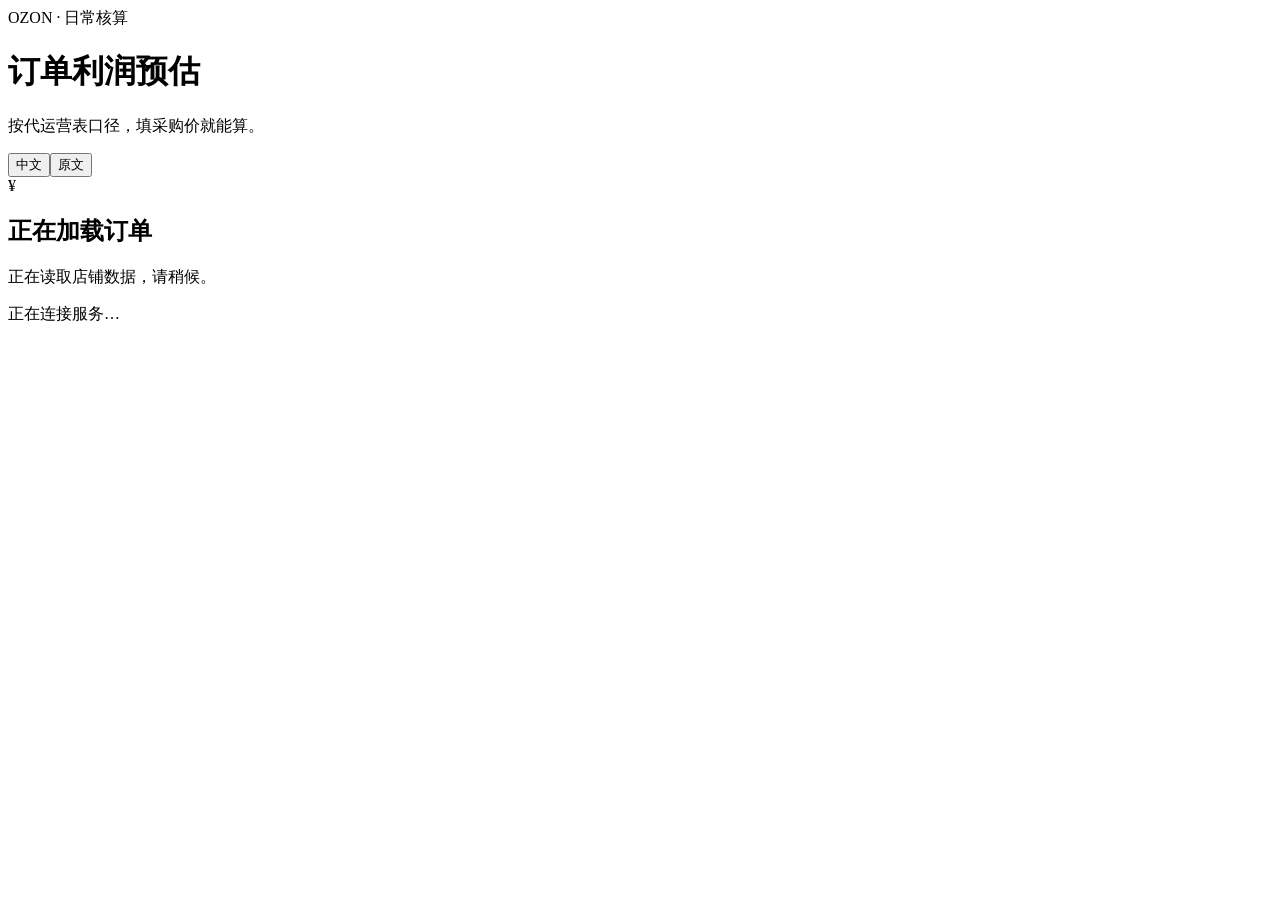
==== web/index.html @ 78f1442b "Prefer measured weights when estimating split parcels" ====
<!doctype html>
<html lang="zh-CN"><head><meta charset="utf-8"><meta name="viewport" content="width=device-width, initial-scale=1, viewport-fit=cover"><meta name="theme-color" content="#f5f6f8"><title>OZON 订单利润</title><link rel="stylesheet" href="/ozon-profit/assets/style.css?v=20261106-dispatch-plan"><link rel="stylesheet" href="/ozon-profit/assets/compass.css?v=20261101-shop-picker"></head>
<body><div class="shell"><header><div><span class="eyebrow">OZON · 日常核算</span><h1>订单利润<span class="tag">预估</span></h1><p>按代运营表口径，填采购价就能算。</p></div><div class="header-actions"><div class="language-switch" role="group" aria-label="商品标题语言"><button type="button" data-title-language="zh" aria-pressed="true">中文</button><button type="button" data-title-language="ru" aria-pressed="false">原文</button></div><button id="refresh" class="secondary" hidden>刷新订单</button></div></header>
<div id="notice" role="status" class="notice" hidden></div>
<section id="gate" class="gate"><div class="gate-icon">¥</div><h2>正在加载订单</h2><p>正在读取店铺数据，请稍候。</p><p id="gate-status" class="muted">正在连接服务…</p></section>
<main id="workspace" hidden>
<section class="stats" aria-label="核算概况"><div class="cost-stat"><button id="cost-open" type="button" class="cost-stat-button" aria-haspopup="dialog" aria-controls="cost-dialog" aria-label="查看采购成本明细"><span class="stat-label-full"><span>采购成本</span><i class="stat-action-pill">明细 ↗</i></span><span class="stat-label-mobile">采购成本</span><strong id="cost-card-total">—</strong><small>累计已填 · 点击查看</small></button></div><div class="daily-stat"><span class="stat-label-full">预计销售额</span><span class="stat-label-mobile">预计销售额</span><strong id="sales-total">—</strong><small id="sales-detail">有效订单 · 按当前筛选</small></div><div class="daily-stat"><span class="stat-label-full">预估利润合计</span><span class="stat-label-mobile">预估利润</span><strong id="total">—</strong><small id="profit-detail">已取消 / 退货不计入</small></div><div class="daily-stat"><span class="stat-label-full">预估利润率</span><span class="stat-label-mobile">预估利润率</span><strong id="home-margin">—</strong><small>同批已核算有效包裹</small></div><div class="daily-stat"><span class="stat-label-full">近7日均单量</span><span class="stat-label-mobile">7日日均</span><strong id="daily-average">—</strong><small id="daily-detail">正在读取统计…</small></div></section>
<div class="compass-entry"><p id="mobile-statistics-note" class="mobile-statistics-note"></p><button id="compass-open" type="button"><svg class="compass-entry-icon" viewBox="0 0 20 20" fill="none" aria-hidden="true"><circle cx="10" cy="10" r="7.5" stroke="currentColor" stroke-width="1.6"/><path d="M12.8 7.2L11 11l-3.8 1.8L9 9l3.8-1.8z" stroke="currentColor" stroke-width="1.5" stroke-linejoin="round"/></svg><span>数据罗盘</span><i class="compass-entry-arrow" aria-hidden="true">↗</i></button></div>
<p id="statistics-note" class="statistics-note" role="status"></p>
<section class="toolbar"><div class="tabs" role="group" aria-label="核算状态"><button data-state="" class="active">全部</button><button data-state="incomplete">待填写 <span id="pending" class="tab-count">—</span></button><button data-state="ready">已计算 <span id="ready" class="tab-count">—</span></button></div><div class="filters"><label class="sr-only" for="shop">店铺</label><select id="shop"><option value="">全部店铺</option></select><label class="sr-only" for="date">下单日期</label><input type="date" id="date" title="按下单日期筛选"><label class="sr-only" for="search">搜索订单或商品</label><input type="search" id="search" placeholder="搜索中文、原文、货号或订单"></div></section>
<div class="list-head"><span id="count">正在读取订单…</span><label class="cancelled-filter"><input id="cancelled-only" type="checkbox" autocomplete="off" aria-controls="orders"><span>仅看已取消</span></label></div><section id="orders" aria-live="polite"></section><p class="footnote">金额均为人民币。订单状态约每 5 分钟同步，页面每分钟自动刷新；详情显示最近同步时间。日均分别按所选店铺近 7 个和近 30 个自然日计算，含今天、含零单日，拆包去重、取消单不计，不受日期和搜索筛选影响。中文标题为翻译参考，可切换原文核对；状态按 OZON 主状态和子状态展示。利润为预估，最多显示最近 500 个包裹。</p></main></div>
<dialog id="cost-dialog" class="cost-dialog" aria-labelledby="cost-dialog-title">
  <div class="dialog-head">
    <div><span class="eyebrow">采购核算</span><h2 id="cost-dialog-title">采购成本明细</h2></div>
    <button id="cost-close" type="button" class="icon-button" aria-label="关闭成本明细">×</button>
  </div>
  <div class="dialog-body">
    <div class="cost-top-bar">
      <form id="cost-filter" class="cost-filter">
        <div class="cost-period-tabs" role="group" aria-label="时间范围">
          <button type="button" data-cost-period="all" class="active" aria-pressed="true">全部</button>
          <button type="button" data-cost-period="today" aria-pressed="false">今天</button>
          <button type="button" data-cost-period="week" aria-pressed="false">近 7 天</button>
          <button type="button" data-cost-period="month" aria-pressed="false">本月</button>
          <button type="button" data-cost-period="custom" aria-pressed="false">自定义</button>
        </div>
        <label class="sr-only" for="cost-period">时间范围<select id="cost-period"><option value="all">全部时间</option><option value="today">今天</option><option value="week">近 7 天</option><option value="month">本月</option><option value="custom">自定义日期</option></select></label>
        <div id="cost-date-fields" class="cost-range-picker" hidden>
          <button id="cost-range-edit" type="button" class="cost-range-edit" aria-expanded="false">选择起止日期</button>
          <div id="cost-calendar" class="cost-calendar" hidden>
            <div class="cost-calendar-head">
              <button id="cost-month-prev" type="button" aria-label="上一个月">‹</button>
              <strong id="cost-calendar-month"></strong>
              <button id="cost-month-next" type="button" aria-label="下一个月">›</button>
            </div>
            <div class="cost-calendar-week" aria-hidden="true"><span>一</span><span>二</span><span>三</span><span>四</span><span>五</span><span>六</span><span>日</span></div>
            <div id="cost-calendar-days" class="cost-calendar-days"></div>
            <div class="cost-calendar-foot">
              <p id="cost-calendar-hint"></p>
              <button id="cost-single-day" type="button" class="cost-single-day" hidden>只查该日</button>
            </div>
          </div>
        </div>
      </form>
      <p id="cost-scope" class="cost-scope">全部时间 · 按下单日期统计</p>
    </div>
    <div class="cost-summary-card">
      <div class="cost-dialog-total"><span>采购成本合计</span><strong id="purchase-total">—</strong><small id="purchase-total-note">正在读取采购成本…</small></div>
      <div class="cost-breakdown"><div><span>有效订单采购成本</span><strong id="purchase-active">—</strong><small>正常履约包裹已填成本</small></div><div class="cost-cancelled"><span>取消 / 退货采购成本</span><strong id="purchase-cancelled">—</strong><small>已计入左侧采购成本合计</small></div></div>
    </div>
    <p class="cost-note">含已取消、退货订单的已填采购成本（按采购单价 × 数量汇总，未填项不按零估算）。</p><p id="cost-error" class="cost-error" role="status" hidden></p>
    <section class="cost-orders-section"><div class="cost-orders-head"><h3>关联订单与商品</h3><span id="cost-orders-meta" class="cost-orders-meta"></span></div><div id="cost-orders"></div><div class="cost-pagination"><button id="cost-prev" type="button" class="secondary">上一页</button><span id="cost-page"></span><button id="cost-next" type="button" class="secondary">下一页</button></div></section>
  </div>
  <div class="dialog-actions cost-dialog-actions"><button id="cost-done" type="button">完成</button></div>
</dialog>
<dialog id="detail" aria-labelledby="detail-title"><form id="edit-form" autocomplete="off"><div class="dialog-head"><div><span id="detail-shop" class="eyebrow"></span><h2 id="detail-title">填写采购价</h2></div><button type="button" id="close" class="icon-button" aria-label="关闭详情">×</button></div><div class="dialog-body"><p id="order-status" class="order-status"></p><div id="product-fields"></div><section class="input-section"><h3>包裹费用</h3><div class="field-grid"><div class="weight-field"><label for="weight">整包计费重量 · 克</label><input id="weight" type="number" min="0.01" step="any" inputmode="decimal" autocomplete="off" readonly><small id="api-weight"></small><small id="weight-reuse-note" class="purchase-reuse-note" hidden></small><button id="weight-suggestion" type="button" class="suggestion" hidden></button><label class="weight-mode"><input id="weight-custom" type="checkbox" autocomplete="off">按实际称重修改</label></div><label>货代费 · 元<input id="forwarder" type="number" min="0" step="any" inputmode="decimal" value="2"><small>按整个包裹收取一次</small></label></div><div id="weight-confirm-row" class="weight-confirm" hidden><label><input id="weight-confirm" type="checkbox" autocomplete="off"><span id="weight-confirm-text"></span></label></div><details id="parcel-comparison" class="parcel-comparison" hidden>
  <summary><span>实际发货方式</span><span id="parcel-summary" class="parcel-summary" aria-live="polite"></span></summary>
  <div class="parcel-content">
    <p class="parcel-heading">各方案运费＋货代费</p>
    <div id="parcel-plans" class="parcel-plans"></div>
    <div id="parcel-weight-area" hidden>
      <p class="parcel-heading">拆后每包实称重量 · 克</p>
      <div id="parcel-weights" class="parcel-weights"></div>
    </div>
    <p id="parcel-note" class="parcel-note"></p>
  </div>
</details>
<details><summary>调整核算参数</summary><div class="field-grid"><label>运费档位<select id="template"><option value="auto">自动选择 · 按售价与重量</option></select></label><label>合计扣费率 · %<input id="rate" type="number" min="0" max="99.99" step="any" inputmode="decimal" placeholder="按匹配档位自动取值"></label><label>其他成本 · 元<input id="other" type="number" min="0" step="any" inputmode="decimal" value="0"></label></div></details></section><section class="result"><div class="result-head"><div><span id="profit-title">本包裹预估利润</span><strong id="profit">—</strong></div><span id="margin" class="margin"></span></div><div id="breakdown"></div><p id="calc-note"></p></section><p class="muted model-note">公式：核算售价 − 采购成本 − 运费 − 平台合计扣费 − 货代费 − 其他成本。取消或退货订单请另外确认，当前预估不代表最终到账。</p></div><div class="dialog-actions"><span id="save-status" role="status">修改后请保存</span><button id="save" type="submit">保存核算</button></div></form></dialog>
<dialog id="image-viewer" class="image-viewer" aria-label="商品大图"><div class="image-viewer-head"><span id="image-caption"></span><button type="button" id="image-close" class="icon-button" aria-label="关闭大图">×</button></div><div id="image-stage" class="image-stage"><img id="large-image" alt="商品大图" referrerpolicy="no-referrer"></div><p id="image-error" class="notice" hidden>图片加载失败，可点“打开原图”重试。</p><div class="image-viewer-actions"><span>点图片可放大，再次点击适应屏幕</span><button type="button" id="image-zoom" class="secondary" aria-pressed="false">放大</button><a id="image-original" target="_blank" rel="noopener noreferrer" referrerpolicy="no-referrer">打开原图 ↗</a></div></dialog>
<script src="/ozon-profit/assets/app.js?v=20261106-dispatch-confirm" defer></script><script src="/ozon-profit/assets/compass.js?v=20261105-product-status" defer></script></body></html>
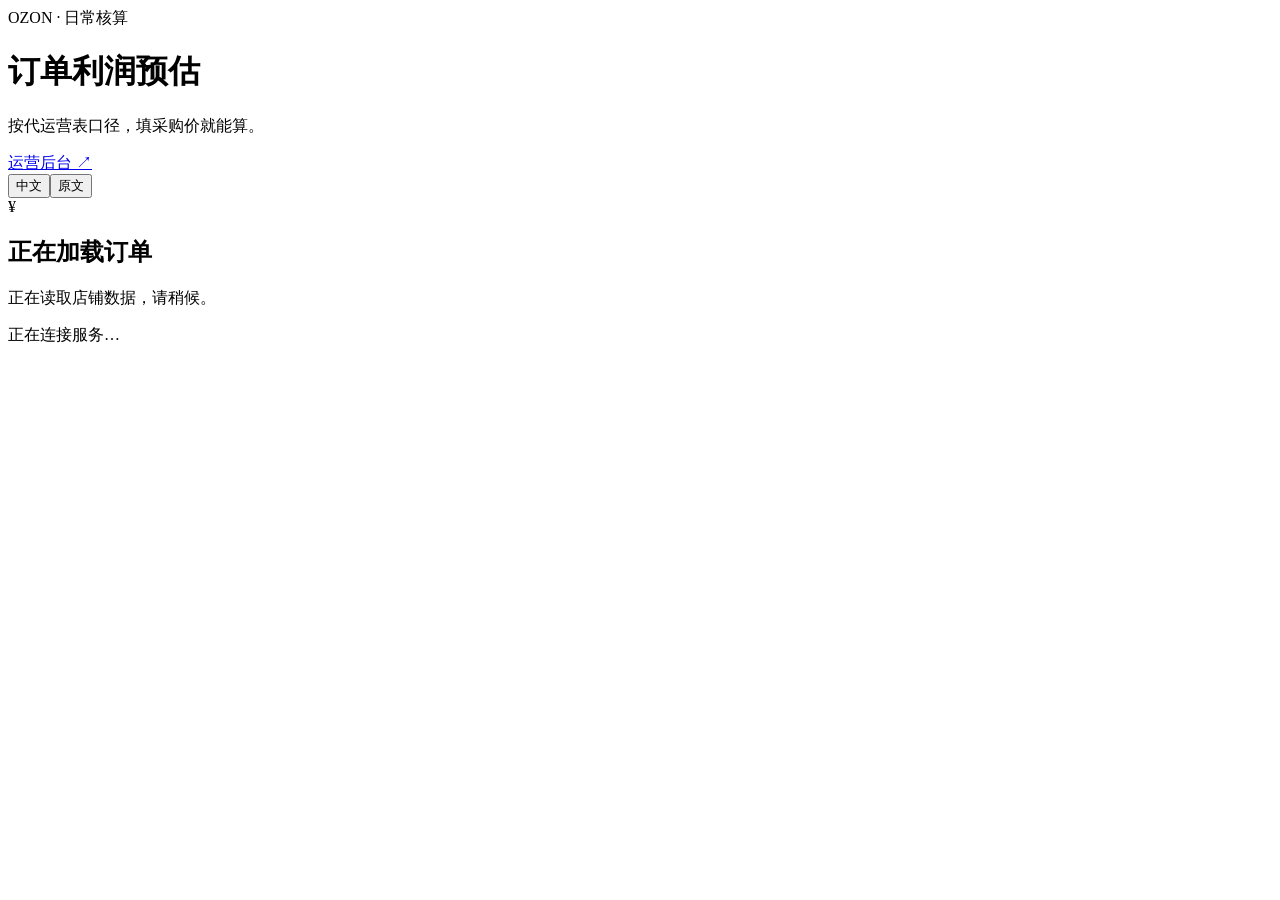
==== commit 95ce6fde: "Add operations hub and configurable product-weight review workflow" ====
--- a/web/index.html
+++ b/web/index.html
@@ -1,6 +1,6 @@
 <!doctype html>
-<html lang="zh-CN"><head><meta charset="utf-8"><meta name="viewport" content="width=device-width, initial-scale=1, viewport-fit=cover"><meta name="theme-color" content="#f5f6f8"><title>OZON 订单利润</title><link rel="stylesheet" href="/ozon-profit/assets/style.css?v=20261106-dispatch-plan"><link rel="stylesheet" href="/ozon-profit/assets/compass.css?v=20261101-shop-picker"></head>
-<body><div class="shell"><header><div><span class="eyebrow">OZON · 日常核算</span><h1>订单利润<span class="tag">预估</span></h1><p>按代运营表口径，填采购价就能算。</p></div><div class="header-actions"><div class="language-switch" role="group" aria-label="商品标题语言"><button type="button" data-title-language="zh" aria-pressed="true">中文</button><button type="button" data-title-language="ru" aria-pressed="false">原文</button></div><button id="refresh" class="secondary" hidden>刷新订单</button></div></header>
+<html lang="zh-CN"><head><meta charset="utf-8"><meta name="viewport" content="width=device-width, initial-scale=1, viewport-fit=cover"><meta name="theme-color" content="#f5f6f8"><title>OZON 订单利润</title><link rel="stylesheet" href="/ozon-profit/assets/style.css?v=20261111-recent-sales"><link rel="stylesheet" href="/ozon-profit/assets/compass.css?v=20261101-shop-picker"></head>
+<body><div class="shell"><header><div><span class="eyebrow">OZON · 日常核算</span><h1>订单利润<span class="tag">预估</span></h1><p>按代运营表口径，填采购价就能算。</p></div><div class="header-actions"><a class="secondary" href="/ozonzusou/">运营后台 ↗</a><div class="language-switch" role="group" aria-label="商品标题语言"><button type="button" data-title-language="zh" aria-pressed="true">中文</button><button type="button" data-title-language="ru" aria-pressed="false">原文</button></div><button id="refresh" class="secondary" hidden>同步订单</button></div></header>
 <div id="notice" role="status" class="notice" hidden></div>
 <section id="gate" class="gate"><div class="gate-icon">¥</div><h2>正在加载订单</h2><p>正在读取店铺数据，请稍候。</p><p id="gate-status" class="muted">正在连接服务…</p></section>
 <main id="workspace" hidden>
@@ -8,7 +8,8 @@
 <div class="compass-entry"><p id="mobile-statistics-note" class="mobile-statistics-note"></p><button id="compass-open" type="button"><svg class="compass-entry-icon" viewBox="0 0 20 20" fill="none" aria-hidden="true"><circle cx="10" cy="10" r="7.5" stroke="currentColor" stroke-width="1.6"/><path d="M12.8 7.2L11 11l-3.8 1.8L9 9l3.8-1.8z" stroke="currentColor" stroke-width="1.5" stroke-linejoin="round"/></svg><span>数据罗盘</span><i class="compass-entry-arrow" aria-hidden="true">↗</i></button></div>
 <p id="statistics-note" class="statistics-note" role="status"></p>
 <section class="toolbar"><div class="tabs" role="group" aria-label="核算状态"><button data-state="" class="active">全部</button><button data-state="incomplete">待填写 <span id="pending" class="tab-count">—</span></button><button data-state="ready">已计算 <span id="ready" class="tab-count">—</span></button></div><div class="filters"><label class="sr-only" for="shop">店铺</label><select id="shop"><option value="">全部店铺</option></select><label class="sr-only" for="date">下单日期</label><input type="date" id="date" title="按下单日期筛选"><label class="sr-only" for="search">搜索订单或商品</label><input type="search" id="search" placeholder="搜索中文、原文、货号或订单"></div></section>
-<div class="list-head"><span id="count">正在读取订单…</span><label class="cancelled-filter"><input id="cancelled-only" type="checkbox" autocomplete="off" aria-controls="orders"><span>仅看已取消</span></label></div><section id="orders" aria-live="polite"></section><p class="footnote">金额均为人民币。订单状态约每 5 分钟同步，页面每分钟自动刷新；详情显示最近同步时间。日均分别按所选店铺近 7 个和近 30 个自然日计算，含今天、含零单日，拆包去重、取消单不计，不受日期和搜索筛选影响。中文标题为翻译参考，可切换原文核对；状态按 OZON 主状态和子状态展示。利润为预估，最多显示最近 500 个包裹。</p></main></div>
+<div class="list-head"><span id="count">正在读取订单…</span><label class="cancelled-filter"><input id="cancelled-only" type="checkbox" autocomplete="off" aria-controls="orders"><span>仅看已取消</span></label></div><section id="orders" aria-live="polite"></section><p class="footnote">金额均为人民币。订单状态约每 5 分钟同步，页面每分钟自动刷新；点击“同步订单”可选择店铺立即从 OZON 拉取；详情显示最近同步时间。日均分别按所选店铺近 7 个和近 30 个自然日计算，含今天、含零单日，拆包去重、取消单不计，不受日期和搜索筛选影响。中文标题为翻译参考，可切换原文核对；状态按 OZON 主状态和子状态展示。利润为预估，最多显示最近 500 个包裹。</p></main></div>
+<dialog id="sync-dialog" class="sync-dialog" aria-labelledby="sync-title"><div class="dialog-head"><div><span class="eyebrow">手动同步</span><h2 id="sync-title">选择店铺</h2></div><button id="sync-close" class="icon-button" type="button" aria-label="关闭同步">×</button></div><div class="dialog-body"><p class="muted">从 OZON 获取所选店铺近 30 天订单，完成后自动更新列表。</p><div class="sync-selection"><button id="sync-all" class="secondary" type="button">全选</button><button id="sync-clear" class="secondary" type="button">清空</button></div><div id="sync-shops" class="sync-shops"></div></div><div class="dialog-actions"><button id="sync-start" type="button" disabled>请选择店铺</button></div></dialog>
 <dialog id="cost-dialog" class="cost-dialog" aria-labelledby="cost-dialog-title">
   <div class="dialog-head">
     <div><span class="eyebrow">采购核算</span><h2 id="cost-dialog-title">采购成本明细</h2></div>
@@ -56,7 +57,7 @@
 <dialog id="detail" aria-labelledby="detail-title"><form id="edit-form" autocomplete="off"><div class="dialog-head"><div><span id="detail-shop" class="eyebrow"></span><h2 id="detail-title">填写采购价</h2></div><button type="button" id="close" class="icon-button" aria-label="关闭详情">×</button></div><div class="dialog-body"><p id="order-status" class="order-status"></p><div id="product-fields"></div><section class="input-section"><h3>包裹费用</h3><div class="field-grid"><div class="weight-field"><label for="weight">整包计费重量 · 克</label><input id="weight" type="number" min="0.01" step="any" inputmode="decimal" autocomplete="off" readonly><small id="api-weight"></small><small id="weight-reuse-note" class="purchase-reuse-note" hidden></small><button id="weight-suggestion" type="button" class="suggestion" hidden></button><label class="weight-mode"><input id="weight-custom" type="checkbox" autocomplete="off">按实际称重修改</label></div><label>货代费 · 元<input id="forwarder" type="number" min="0" step="any" inputmode="decimal" value="2"><small>按整个包裹收取一次</small></label></div><div id="weight-confirm-row" class="weight-confirm" hidden><label><input id="weight-confirm" type="checkbox" autocomplete="off"><span id="weight-confirm-text"></span></label></div><details id="parcel-comparison" class="parcel-comparison" hidden>
   <summary><span>实际发货方式</span><span id="parcel-summary" class="parcel-summary" aria-live="polite"></span></summary>
   <div class="parcel-content">
-    <p class="parcel-heading">各方案运费＋货代费</p>
+    <p class="parcel-heading">费用合计 · 运费＋货代费＋平台扣费</p>
     <div id="parcel-plans" class="parcel-plans"></div>
     <div id="parcel-weight-area" hidden>
       <p class="parcel-heading">拆后每包实称重量 · 克</p>
@@ -67,4 +68,4 @@
 </details>
 <details><summary>调整核算参数</summary><div class="field-grid"><label>运费档位<select id="template"><option value="auto">自动选择 · 按售价与重量</option></select></label><label>合计扣费率 · %<input id="rate" type="number" min="0" max="99.99" step="any" inputmode="decimal" placeholder="按匹配档位自动取值"></label><label>其他成本 · 元<input id="other" type="number" min="0" step="any" inputmode="decimal" value="0"></label></div></details></section><section class="result"><div class="result-head"><div><span id="profit-title">本包裹预估利润</span><strong id="profit">—</strong></div><span id="margin" class="margin"></span></div><div id="breakdown"></div><p id="calc-note"></p></section><p class="muted model-note">公式：核算售价 − 采购成本 − 运费 − 平台合计扣费 − 货代费 − 其他成本。取消或退货订单请另外确认，当前预估不代表最终到账。</p></div><div class="dialog-actions"><span id="save-status" role="status">修改后请保存</span><button id="save" type="submit">保存核算</button></div></form></dialog>
 <dialog id="image-viewer" class="image-viewer" aria-label="商品大图"><div class="image-viewer-head"><span id="image-caption"></span><button type="button" id="image-close" class="icon-button" aria-label="关闭大图">×</button></div><div id="image-stage" class="image-stage"><img id="large-image" alt="商品大图" referrerpolicy="no-referrer"></div><p id="image-error" class="notice" hidden>图片加载失败，可点“打开原图”重试。</p><div class="image-viewer-actions"><span>点图片可放大，再次点击适应屏幕</span><button type="button" id="image-zoom" class="secondary" aria-pressed="false">放大</button><a id="image-original" target="_blank" rel="noopener noreferrer" referrerpolicy="no-referrer">打开原图 ↗</a></div></dialog>
-<script src="/ozon-profit/assets/app.js?v=20261106-dispatch-confirm" defer></script><script src="/ozon-profit/assets/compass.js?v=20261105-product-status" defer></script></body></html>
+<script src="/ozon-profit/assets/app.js?v=20261111-recent-sales" defer></script><script src="/ozon-profit/assets/compass.js?v=20261105-product-status" defer></script></body></html>
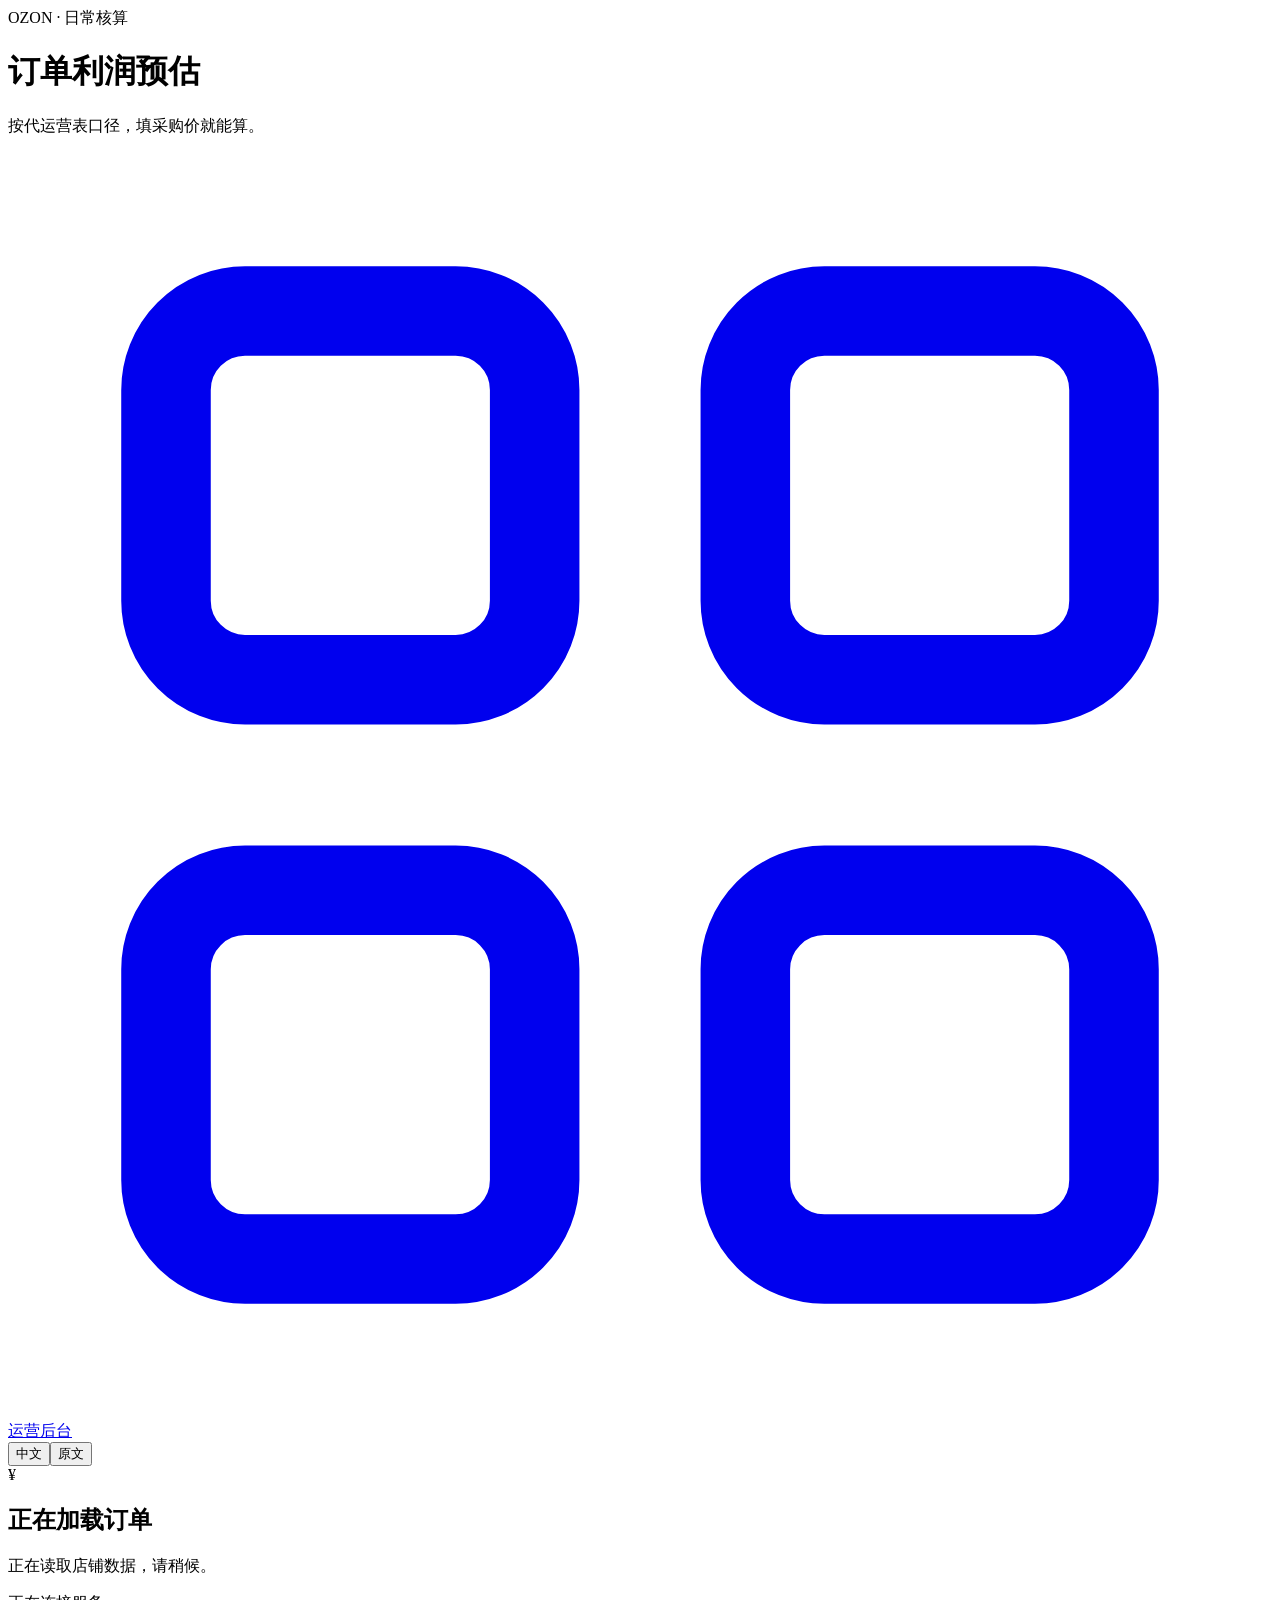
==== commit 7a9b2ff7: "近期更新" ====
--- a/web/index.html
+++ b/web/index.html
@@ -1,14 +1,14 @@
 <!doctype html>
-<html lang="zh-CN"><head><meta charset="utf-8"><meta name="viewport" content="width=device-width, initial-scale=1, viewport-fit=cover"><meta name="theme-color" content="#f5f6f8"><title>OZON 订单利润</title><link rel="stylesheet" href="/ozon-profit/assets/style.css?v=20261111-recent-sales"><link rel="stylesheet" href="/ozon-profit/assets/compass.css?v=20261101-shop-picker"></head>
-<body><div class="shell"><header><div><span class="eyebrow">OZON · 日常核算</span><h1>订单利润<span class="tag">预估</span></h1><p>按代运营表口径，填采购价就能算。</p></div><div class="header-actions"><a class="secondary" href="/ozonzusou/">运营后台 ↗</a><div class="language-switch" role="group" aria-label="商品标题语言"><button type="button" data-title-language="zh" aria-pressed="true">中文</button><button type="button" data-title-language="ru" aria-pressed="false">原文</button></div><button id="refresh" class="secondary" hidden>同步订单</button></div></header>
+<html lang="zh-CN"><head><meta charset="utf-8"><meta name="viewport" content="width=device-width, initial-scale=1, viewport-fit=cover"><meta name="theme-color" content="#f5f6f8"><title>OZON 订单利润</title><link rel="stylesheet" href="/ozon-profit/assets/style.css?v=20261111-workspace-button"><link rel="stylesheet" href="/ozon-profit/assets/compass.css?v=20261109-status-picker"></head>
+<body><div class="shell"><header><div><span class="eyebrow">OZON · 日常核算</span><h1>订单利润<span class="tag">预估</span></h1><p>按代运营表口径，填采购价就能算。</p></div><div class="header-actions"><a class="secondary workspace-link" href="/ozonzusou/"><svg viewBox="0 0 24 24" fill="none" stroke="currentColor" stroke-width="1.7" aria-hidden="true"><rect x="3" y="3" width="7" height="7" rx="1.5"/><rect x="14" y="3" width="7" height="7" rx="1.5"/><rect x="3" y="14" width="7" height="7" rx="1.5"/><rect x="14" y="14" width="7" height="7" rx="1.5"/></svg><span>运营后台</span></a><div class="language-switch" role="group" aria-label="商品标题语言"><button type="button" data-title-language="zh" aria-pressed="true">中文</button><button type="button" data-title-language="ru" aria-pressed="false">原文</button></div><button id="refresh" class="secondary" hidden>同步订单</button></div></header>
 <div id="notice" role="status" class="notice" hidden></div>
 <section id="gate" class="gate"><div class="gate-icon">¥</div><h2>正在加载订单</h2><p>正在读取店铺数据，请稍候。</p><p id="gate-status" class="muted">正在连接服务…</p></section>
 <main id="workspace" hidden>
 <section class="stats" aria-label="核算概况"><div class="cost-stat"><button id="cost-open" type="button" class="cost-stat-button" aria-haspopup="dialog" aria-controls="cost-dialog" aria-label="查看采购成本明细"><span class="stat-label-full"><span>采购成本</span><i class="stat-action-pill">明细 ↗</i></span><span class="stat-label-mobile">采购成本</span><strong id="cost-card-total">—</strong><small>累计已填 · 点击查看</small></button></div><div class="daily-stat"><span class="stat-label-full">预计销售额</span><span class="stat-label-mobile">预计销售额</span><strong id="sales-total">—</strong><small id="sales-detail">有效订单 · 按当前筛选</small></div><div class="daily-stat"><span class="stat-label-full">预估利润合计</span><span class="stat-label-mobile">预估利润</span><strong id="total">—</strong><small id="profit-detail">已取消 / 退货不计入</small></div><div class="daily-stat"><span class="stat-label-full">预估利润率</span><span class="stat-label-mobile">预估利润率</span><strong id="home-margin">—</strong><small>同批已核算有效包裹</small></div><div class="daily-stat"><span class="stat-label-full">近7日均单量</span><span class="stat-label-mobile">7日日均</span><strong id="daily-average">—</strong><small id="daily-detail">正在读取统计…</small></div></section>
 <div class="compass-entry"><p id="mobile-statistics-note" class="mobile-statistics-note"></p><button id="compass-open" type="button"><svg class="compass-entry-icon" viewBox="0 0 20 20" fill="none" aria-hidden="true"><circle cx="10" cy="10" r="7.5" stroke="currentColor" stroke-width="1.6"/><path d="M12.8 7.2L11 11l-3.8 1.8L9 9l3.8-1.8z" stroke="currentColor" stroke-width="1.5" stroke-linejoin="round"/></svg><span>数据罗盘</span><i class="compass-entry-arrow" aria-hidden="true">↗</i></button></div>
 <p id="statistics-note" class="statistics-note" role="status"></p>
-<section class="toolbar"><div class="tabs" role="group" aria-label="核算状态"><button data-state="" class="active">全部</button><button data-state="incomplete">待填写 <span id="pending" class="tab-count">—</span></button><button data-state="ready">已计算 <span id="ready" class="tab-count">—</span></button></div><div class="filters"><label class="sr-only" for="shop">店铺</label><select id="shop"><option value="">全部店铺</option></select><label class="sr-only" for="date">下单日期</label><input type="date" id="date" title="按下单日期筛选"><label class="sr-only" for="search">搜索订单或商品</label><input type="search" id="search" placeholder="搜索中文、原文、货号或订单"></div></section>
-<div class="list-head"><span id="count">正在读取订单…</span><label class="cancelled-filter"><input id="cancelled-only" type="checkbox" autocomplete="off" aria-controls="orders"><span>仅看已取消</span></label></div><section id="orders" aria-live="polite"></section><p class="footnote">金额均为人民币。订单状态约每 5 分钟同步，页面每分钟自动刷新；点击“同步订单”可选择店铺立即从 OZON 拉取；详情显示最近同步时间。日均分别按所选店铺近 7 个和近 30 个自然日计算，含今天、含零单日，拆包去重、取消单不计，不受日期和搜索筛选影响。中文标题为翻译参考，可切换原文核对；状态按 OZON 主状态和子状态展示。利润为预估，最多显示最近 500 个包裹。</p></main></div>
+<section class="toolbar"><div class="tabs" role="group" aria-label="核算状态"><button data-state="" class="active">全部</button><button data-state="incomplete">待填写 <span id="pending" class="tab-count">—</span></button><button data-state="ready">已计算 <span id="ready" class="tab-count">—</span></button></div><div class="filters"><label class="sr-only" for="shop">店铺</label><select id="shop"><option value="">全部店铺</option></select><label class="sr-only" for="order-status-filter">订单主状态</label><select id="order-status-filter" aria-label="订单主状态"><option value="">全部状态</option><option value="awaiting_approve">待确认</option><option value="awaiting_packaging" selected>待备货</option><option value="awaiting_deliver">待交运</option><option value="delivering">配送中</option><option value="delivered">已送达</option><option value="cancelled">已取消</option><option value="returned">已退货</option></select><label class="sr-only" for="date">下单日期</label><input type="date" id="date" title="按下单日期筛选"><label class="sr-only" for="search">搜索订单或商品</label><input type="search" id="search" placeholder="搜索中文、原文、货号或订单"></div></section>
+<div class="list-head"><span id="count">正在读取订单…</span><span>按主状态筛选订单</span></div><section id="orders" aria-live="polite"></section><p class="footnote">金额均为人民币。FBS/rFBS 状态通常每30秒批量核对；页面每5秒轻量检查，有变化才刷新列表，统计每分钟更新。编辑时暂缓列表刷新，关闭后立即检查。API限流或上游状态延迟可能影响时效。点击“同步订单”可选择店铺立即从 OZON 拉取；详情显示最近核对时间。日均分别按所选店铺近 7 个和近 30 个自然日计算，含今天、含零单日，拆包去重、取消单不计，不受日期和搜索筛选影响。中文标题为翻译参考，可切换原文核对；状态按 OZON 主状态和子状态展示。主状态筛选仅影响订单列表及待填写/已计算数量，不改变顶部经营统计；默认待备货，可切换全部状态查看取消及退货。利润为预估，最多显示符合主状态条件的最近 500 个包裹。</p></main></div>
 <dialog id="sync-dialog" class="sync-dialog" aria-labelledby="sync-title"><div class="dialog-head"><div><span class="eyebrow">手动同步</span><h2 id="sync-title">选择店铺</h2></div><button id="sync-close" class="icon-button" type="button" aria-label="关闭同步">×</button></div><div class="dialog-body"><p class="muted">从 OZON 获取所选店铺近 30 天订单，完成后自动更新列表。</p><div class="sync-selection"><button id="sync-all" class="secondary" type="button">全选</button><button id="sync-clear" class="secondary" type="button">清空</button></div><div id="sync-shops" class="sync-shops"></div></div><div class="dialog-actions"><button id="sync-start" type="button" disabled>请选择店铺</button></div></dialog>
 <dialog id="cost-dialog" class="cost-dialog" aria-labelledby="cost-dialog-title">
   <div class="dialog-head">
@@ -68,4 +68,4 @@
 </details>
 <details><summary>调整核算参数</summary><div class="field-grid"><label>运费档位<select id="template"><option value="auto">自动选择 · 按售价与重量</option></select></label><label>合计扣费率 · %<input id="rate" type="number" min="0" max="99.99" step="any" inputmode="decimal" placeholder="按匹配档位自动取值"></label><label>其他成本 · 元<input id="other" type="number" min="0" step="any" inputmode="decimal" value="0"></label></div></details></section><section class="result"><div class="result-head"><div><span id="profit-title">本包裹预估利润</span><strong id="profit">—</strong></div><span id="margin" class="margin"></span></div><div id="breakdown"></div><p id="calc-note"></p></section><p class="muted model-note">公式：核算售价 − 采购成本 − 运费 − 平台合计扣费 − 货代费 − 其他成本。取消或退货订单请另外确认，当前预估不代表最终到账。</p></div><div class="dialog-actions"><span id="save-status" role="status">修改后请保存</span><button id="save" type="submit">保存核算</button></div></form></dialog>
 <dialog id="image-viewer" class="image-viewer" aria-label="商品大图"><div class="image-viewer-head"><span id="image-caption"></span><button type="button" id="image-close" class="icon-button" aria-label="关闭大图">×</button></div><div id="image-stage" class="image-stage"><img id="large-image" alt="商品大图" referrerpolicy="no-referrer"></div><p id="image-error" class="notice" hidden>图片加载失败，可点“打开原图”重试。</p><div class="image-viewer-actions"><span>点图片可放大，再次点击适应屏幕</span><button type="button" id="image-zoom" class="secondary" aria-pressed="false">放大</button><a id="image-original" target="_blank" rel="noopener noreferrer" referrerpolicy="no-referrer">打开原图 ↗</a></div></dialog>
-<script src="/ozon-profit/assets/app.js?v=20261111-recent-sales" defer></script><script src="/ozon-profit/assets/compass.js?v=20261105-product-status" defer></script></body></html>
+<script src="/ozon-profit/assets/app.js?v=20261111-card-alignment" defer></script><script src="/ozon-profit/assets/compass.js?v=20261109-status-picker" defer></script></body></html>
